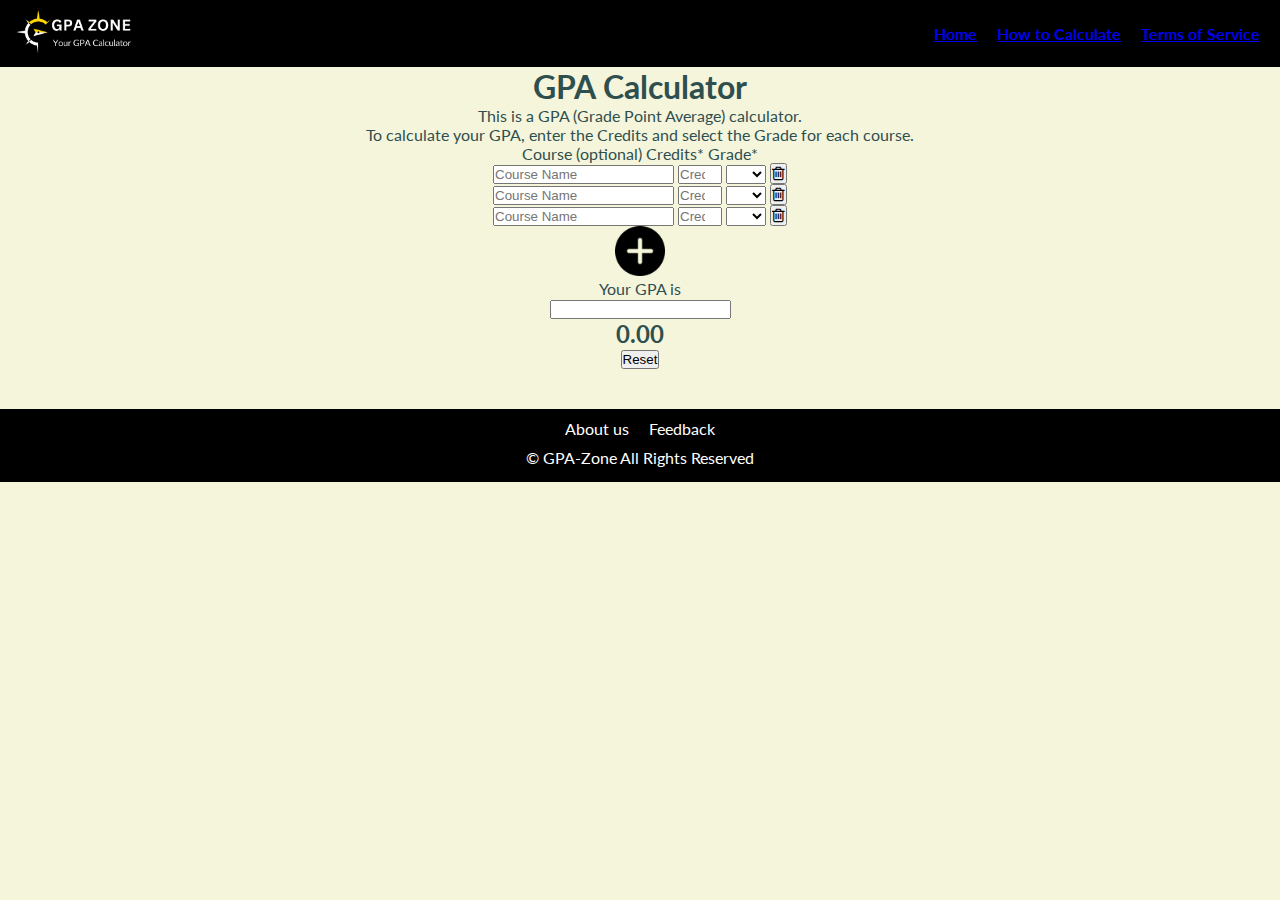
==== index.html @ a1a2bd87 "finished html part and basic style" ====
<!DOCTYPE html>
<html lang="en">
  <head>
    <meta charset="UTF-8" />
    <meta name="viewport" content="width=device-width, initial-scale=1.0" />
    <title>GPA Zone</title>
    <link rel="stylesheet" href="style.css" />
    <link rel="preconnect" href="https://fonts.googleapis.com" />
    <link rel="preconnect" href="https://fonts.gstatic.com" crossorigin />
    <link
      href="https://fonts.googleapis.com/css2?family=Lato:ital,wght@0,100;0,300;0,400;0,700;0,900;1,100;1,300;1,400;1,700;1,900&display=swap"
      rel="stylesheet"
    />
    <link
      rel="stylesheet"
      href="https://cdnjs.cloudflare.com/ajax/libs/font-awesome/4.7.0/css/font-awesome.min.css"
    />
  </head>

  <body>
    <header class="navbar">
      <div class="navbar-left">
        <img
          src="./images/GPAZone logo.png"
          alt="GPAZoneLogo"
          class="top-logo"
        />
      </div>
      <nav class="navbar-right">
        <ul>
          <li><a href="#">Home</a></li>
          <li><a href="#">How to Calculate</a></li>
          <li><a href="#">Terms of Service</a></li>
        </ul>
      </nav>
    </header>

    <main class="main">
      <section>
        <h1>GPA Calculator</h1>
        <p>This is a GPA (Grade Point Average) calculator.</p>
        <p>
          To calculate your GPA, enter the Credits and select the Grade for each
          course.
        </p>
        <!-- <div class="buttons">
          <button class="sort-ascending">Sort as ascending</button>
          <button class="sort-descending">Sort as descending</button>
        </div> -->
      </section>

      <section class="input-parts">
        <form action="">
          <div>
            <label for="course name">Course (optional)</label>
            <label for="">Credits*</label>
            <label for="">Grade*</label>
          </div>

          <div>
            <input
              type="text"
              id="course-name"
              placeholder="Course Name"
              class="course-type"
              list="options"
            />
            <input
              type="number"
              placeholder="Credits"
              min="0"
              max="6"
              class="course-credit"
            />
            <select name="select" class="select" placeholder="Grade">
              <option value=""></option>
              <option value="A">A</option>
              <option value="A-">A-</option>
              <option value="B+">B+</option>
              <option value="B">B</option>
              <option value="B-">B-</option>
              <option value="C+">C+</option>
              <option value="C">C</option>
              <option value="C-">C-</option>
              <option value="D+">D+</option>
              <option value="D">D</option>
              <option value="D-">D-</option>
              <option value="F">F</option>
            </select>
            <button type="button" class="trash-button">
              <i class="fa fa-trash-o" style="font-size: 16px"></i>
            </button>
            <!-- <img src="./images/trash-can.png" alt="" class="trash-can" /> -->
          </div>

          <div>
            <input
              type="text"
              id="course-name"
              placeholder="Course Name"
              class="course-type"
              list="options"
            />
            <input
              type="number"
              placeholder="Credits"
              min="0"
              max="6"
              class="course-credit"
            />
            <select name="select" class="select">
              <option value=""></option>
              <option value="A">A</option>
              <option value="A-">A-</option>
              <option value="B+">B+</option>
              <option value="B">B</option>
              <option value="B-">B-</option>
              <option value="C+">C+</option>
              <option value="C">C</option>
              <option value="C-">C-</option>
              <option value="D+">D+</option>
              <option value="D">D</option>
              <option value="D-">D-</option>
              <option value="F">F</option>
            </select>
            <button type="button" class="trash-button">
              <i class="fa fa-trash-o" style="font-size: 16px"></i>
            </button>
          </div>

          <div>
            <input
              type="text"
              id="course-name"
              placeholder="Course Name"
              class="course-type"
              list="options"
            />
            <input
              type="number"
              placeholder="Credits"
              min="0"
              max="6"
              class="course-credit"
            />
            <select name="select" class="select">
              <option value=""></option>
              <option value="A">A</option>
              <option value="A-">A-</option>
              <option value="B+">B+</option>
              <option value="B">B</option>
              <option value="B-">B-</option>
              <option value="C+">C+</option>
              <option value="C">C</option>
              <option value="C-">C-</option>
              <option value="D+">D+</option>
              <option value="D">D</option>
              <option value="D-">D-</option>
              <option value="F">F</option>
            </select>
            <button type="button" class="trash-button">
              <i class="fa fa-trash-o" style="font-size: 16px"></i>
            </button>
          </div>
        </form>
      </section>

      <section>
        <div>
          <img src="./images/plus.png" alt="" class="plus-sign" />
          <!-- <i class="fas fa-plus-square" style="font-size: 16px"></i> -->
        </div>

        <div class="result">
          <p id="gpa-text">Your GPA is</p>
          <input type="number" />
          <h2 id="gpa-result">0.00</h2>
        </div>

        <div>
          <button class="btn-reset">Reset</button>
        </div>
      </section>
    </main>

    <footer class="footer">
      <div>
        <ul>
          <li>About us</li>
          <li>Feedback</li>
        </ul>
      </div>
      <p>&#169; GPA-Zone All Rights Reserved</p>
    </footer>

    <datalist id="options">
      <option value="ACCT">Accounting</option>
      <option value="ASL">American Sign Language</option>
      <option value="ANTH">Anthropology</option>
      <option value="ART">Art</option>
      <option value="BIOL">Biological Science</option>
      <option value="BUSM">Business Mgt</option>
      <option value="CRDEV">Career Development</option>
      <option value="CHEM">Chemistry</option>
      <option value="CHIN">Chinese</option>
      <option value="COMM">Communication Studies</option>
      <option value="CIS">Computer & Information Sciences</option>
      <option value="CS">Computer Science</option>
      <option value="CRMJ">Criminal Justice</option>
      <option value="ECON">Economics</option>
      <option value="EDU">Education</option>
      <option value="ELED">Elementary Education</option>
      <option value="EMGT">Emergency Management</option>
      <option value="ENGL">English</option>
      <option value="EIL">English as Int'l Language</option>
      <option value="ENTR">Entrepreneurship</option>
      <option value="EXS">Exercise Sport Science</option>
      <option value="FILM">Film</option>
      <option value="FIN">Finance</option>
      <option value="FORS">Forensic Science</option>
      <option value="FREN">French</option>
      <option value="GEOG">Geography</option>
      <option value="HAWN">Hawaiian</option>
      <option value="HWST">Hawaiian Studies</option>
      <option value="HLTH">Health</option>
      <option value="HIST">History</option>
      <option value="HEC">Home Economics</option>
      <option value="HTM">Hospitality Tourism Mgt</option>
      <option value="HUM">Humanities</option>
      <option value="IS">Information System</option>
      <option value="IT">Information Technology</option>
      <option value="ICS">International Cultural Studies</option>
      <option value="IPB">Intercultural Peacebuilding</option>
      <option value="JPN">Japanese</option>
      <option value="LING">Linguistics</option>
      <option value="AMOR">Maori</option>
      <option value="MATH">Mathematics</option>
      <option value="MUSC">Music</option>
      <option value="OCEN">Oceanography</option>
      <option value="PAIS">Pacific Island Studies</option>
      <option value="PHSC">Physical Science</option>
      <option value="POSC">Political Science</option>
      <option value="PSYC">Psychology</option>
      <option value="PMGT">Public Management</option>
      <option value="REL">Religion</option>
      <option value="SCI">Science</option>
      <option value="SAMN">Samoan</option>
      <option value="SCED">Secondary Education</option>
      <option value="SOCW">Social Work</option>
      <option value="SPAN">Spanish</option>
      <option value="SPED">Special Education</option>
      <option value="STDEV">Student Development</option>
      <option value="TESOL">TESOL</option>
      <option value="THEA">Theatre</option>
      <option value="TONG">Tongan</option>
      <option value="WLNG">World Language</option>
    </datalist>

    <script src="./app.js"></script>
  </body>
</html>
---- style.css ----
* {
  margin: 0;
  padding: 0;
}

body {
  background-color: beige;
  color: darkslategray;
  font-family: "Lato", Tahoma, sans-serif;
  font-size: 1em;
}

.top-logo {
  width: 10vw;
  min-width: 120px;
  max-width: 200px;
}

.navbar {
  background-color: black;
  color: white;
  display: flex;
  align-items: center;
  justify-content: space-between;
}

.navbar-right ul {
  display: flex;
  justify-content: center;
  list-style-type: none;
  margin: 20px;
  gap: 20px;
  font-weight: bold;
}

/* a {
  text-decoration: none;
  color: white;
} */

.navbar-right ul li:hover {
  background-color: #ffd700;
  color: black;
  cursor: pointer;
}

.navbar-left {
  padding-left: 10px;
}

.trash-can {
  width: 20px;
}

.plus-sign {
  width: 50px;
}

main {
  text-align: center;
}

.footer {
  background-color: black;
  color: white;
  margin-top: 40px;
}

.footer ul {
  display: flex;
  justify-content: center;
  list-style-type: none;
  padding: 10px;
  gap: 20px;
}

.footer p {
  text-align: center;
  padding-bottom: 15px;
}
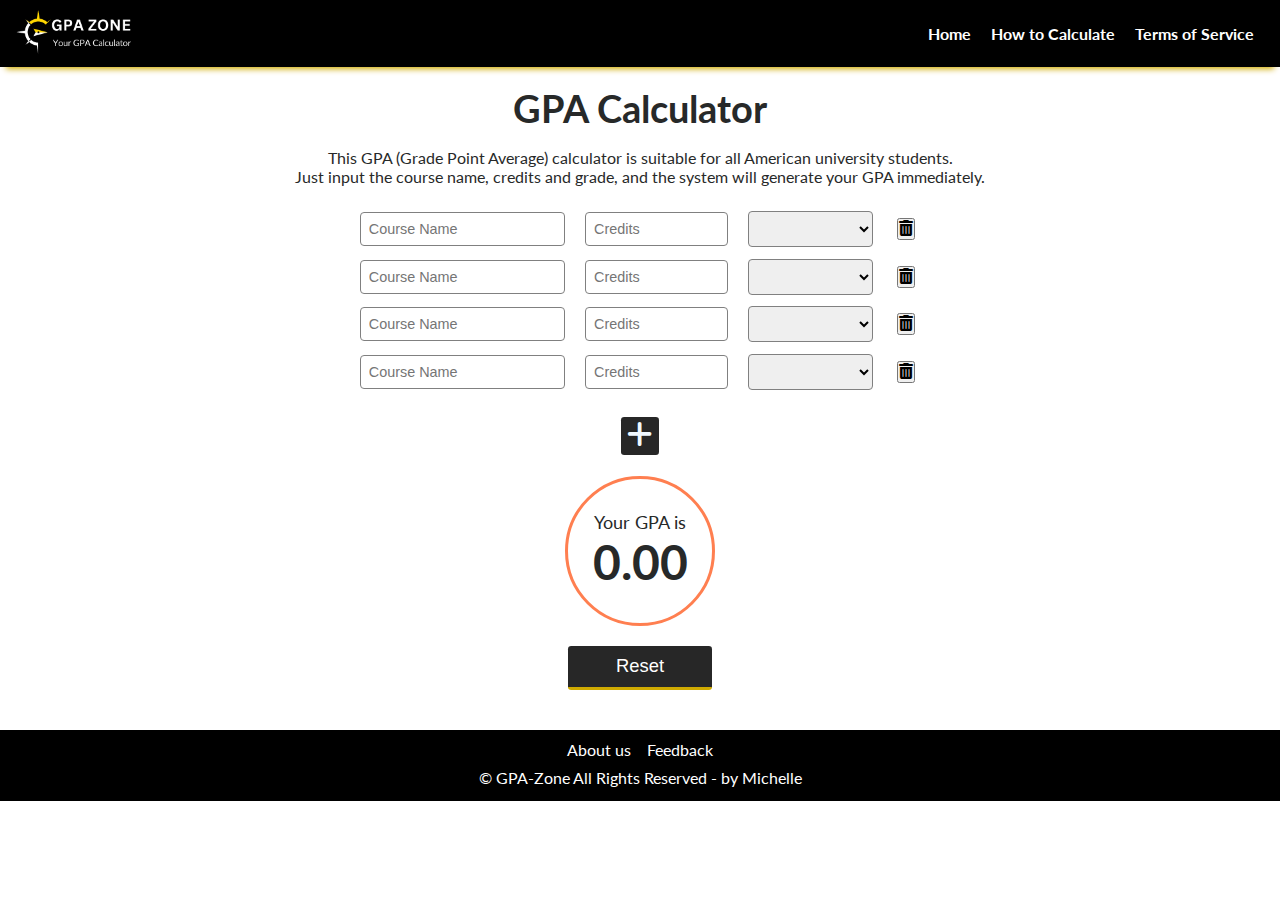
==== commit aa41b680: "css and JS" ====
--- a/index.html
+++ b/index.html
@@ -13,7 +13,7 @@
     />
     <link
       rel="stylesheet"
-      href="https://cdnjs.cloudflare.com/ajax/libs/font-awesome/4.7.0/css/font-awesome.min.css"
+      href="https://cdnjs.cloudflare.com/ajax/libs/font-awesome/6.0.0/css/all.min.css"
     />
   </head>
 
@@ -26,74 +26,43 @@
           class="top-logo"
         />
       </div>
-      <nav class="navbar-right">
-        <ul>
-          <li><a href="#">Home</a></li>
-          <li><a href="#">How to Calculate</a></li>
-          <li><a href="#">Terms of Service</a></li>
-        </ul>
-      </nav>
+      <ul class="navbar-right">
+        <li><a href="#">Home</a></li>
+        <li><a href="#">How to Calculate</a></li>
+        <li><a href="#">Terms of Service</a></li>
+      </ul>
+      <div class="hamburger-icon">
+        <i class="fas fa-bars"></i>
+      </div>
     </header>
 
     <main class="main">
       <section>
         <h1>GPA Calculator</h1>
-        <p>This is a GPA (Grade Point Average) calculator.</p>
-        <p>
-          To calculate your GPA, enter the Credits and select the Grade for each
-          course.
+        <p class="gpa-intro">
+          This GPA (Grade Point Average) calculator is suitable for all American
+          university students.
+          <br />
+          Just input the course name, credits and grade, and the system will
+          generate your GPA immediately.
         </p>
         <!-- <div class="buttons">
           <button class="sort-ascending">Sort as ascending</button>
-          <button class="sort-descending">Sort as descending</button>
+          <button class="sort-descending">Sort adescending</button>
         </div> -->
       </section>
 
       <section class="input-parts">
-        <form action="">
-          <div>
-            <label for="course name">Course (optional)</label>
-            <label for="">Credits*</label>
-            <label for="">Grade*</label>
-          </div>
-
-          <div>
-            <input
-              type="text"
-              id="course-name"
-              placeholder="Course Name"
-              class="course-type"
-              list="options"
-            />
-            <input
-              type="number"
-              placeholder="Credits"
-              min="0"
-              max="6"
-              class="course-credit"
-            />
-            <select name="select" class="select" placeholder="Grade">
-              <option value=""></option>
-              <option value="A">A</option>
-              <option value="A-">A-</option>
-              <option value="B+">B+</option>
-              <option value="B">B</option>
-              <option value="B-">B-</option>
-              <option value="C+">C+</option>
-              <option value="C">C</option>
-              <option value="C-">C-</option>
-              <option value="D+">D+</option>
-              <option value="D">D</option>
-              <option value="D-">D-</option>
-              <option value="F">F</option>
-            </select>
-            <button type="button" class="trash-button">
-              <i class="fa fa-trash-o" style="font-size: 16px"></i>
-            </button>
-            <!-- <img src="./images/trash-can.png" alt="" class="trash-can" /> -->
-          </div>
-
-          <div>
+        <form class="form">
+          <!-- <div>
+            <ul class="form-title">
+              <li>Course (Optional)</li>
+              <li>Credits*</li>
+              <li>Grade*</li>
+            </ul>
+          </div> -->
+
+          <div class="grader">
             <input
               type="text"
               id="course-name"
@@ -124,11 +93,11 @@
               <option value="F">F</option>
             </select>
             <button type="button" class="trash-button">
-              <i class="fa fa-trash-o" style="font-size: 16px"></i>
+              <i class="fas fa-trash-alt"></i>
             </button>
           </div>
 
-          <div>
+          <div class="grader">
             <input
               type="text"
               id="course-name"
@@ -159,26 +128,96 @@
               <option value="F">F</option>
             </select>
             <button type="button" class="trash-button">
-              <i class="fa fa-trash-o" style="font-size: 16px"></i>
+              <i class="fas fa-trash-alt"></i>
+            </button>
+          </div>
+
+          <div class="grader">
+            <input
+              type="text"
+              id="course-name"
+              placeholder="Course Name"
+              class="course-type"
+              list="options"
+            />
+            <input
+              type="number"
+              placeholder="Credits"
+              min="0"
+              max="6"
+              class="course-credit"
+            />
+            <select name="select" class="select">
+              <option value=""></option>
+              <option value="A">A</option>
+              <option value="A-">A-</option>
+              <option value="B+">B+</option>
+              <option value="B">B</option>
+              <option value="B-">B-</option>
+              <option value="C+">C+</option>
+              <option value="C">C</option>
+              <option value="C-">C-</option>
+              <option value="D+">D+</option>
+              <option value="D">D</option>
+              <option value="D-">D-</option>
+              <option value="F">F</option>
+            </select>
+            <button type="button" class="trash-button">
+              <i class="fas fa-trash-alt"></i>
+            </button>
+          </div>
+
+          <div class="grader">
+            <input
+              type="text"
+              id="course-name"
+              placeholder="Course Name"
+              class="course-type"
+              list="options"
+            />
+            <input
+              type="number"
+              placeholder="Credits"
+              min="0"
+              max="6"
+              class="course-credit"
+            />
+            <select name="select" class="select">
+              <option value=""></option>
+              <option value="A">A</option>
+              <option value="A-">A-</option>
+              <option value="B+">B+</option>
+              <option value="B">B</option>
+              <option value="B-">B-</option>
+              <option value="C+">C+</option>
+              <option value="C">C</option>
+              <option value="C-">C-</option>
+              <option value="D+">D+</option>
+              <option value="D">D</option>
+              <option value="D-">D-</option>
+              <option value="F">F</option>
+            </select>
+            <button type="button" class="trash-button">
+              <i class="fas fa-trash-alt"></i>
             </button>
           </div>
         </form>
       </section>
 
       <section>
+        <div class="plus-icon">
+          <!-- <img src="./images/plus.png" alt="" class="plus-sign" /> -->
+          <i class="fas fa-plus"></i>
+        </div>
+
+        <div id="result">
+          <p class="gpa-text">Your GPA is</p>
+          <!-- <input type="number" id="gpa-result" /> -->
+          <h2 class="gpa-result">0.00</h2>
+        </div>
+
         <div>
-          <img src="./images/plus.png" alt="" class="plus-sign" />
-          <!-- <i class="fas fa-plus-square" style="font-size: 16px"></i> -->
-        </div>
-
-        <div class="result">
-          <p id="gpa-text">Your GPA is</p>
-          <input type="number" />
-          <h2 id="gpa-result">0.00</h2>
-        </div>
-
-        <div>
-          <button class="btn-reset">Reset</button>
+          <button id="btn-reset">Reset</button>
         </div>
       </section>
     </main>
@@ -190,7 +229,7 @@
           <li>Feedback</li>
         </ul>
       </div>
-      <p>&#169; GPA-Zone All Rights Reserved</p>
+      <p>&#169; GPA-Zone All Rights Reserved - by Michelle</p>
     </footer>
 
     <datalist id="options">
--- a/style.css
+++ b/style.css
@@ -4,8 +4,8 @@
 }
 
 body {
-  background-color: beige;
-  color: darkslategray;
+  background-color: white;
+  color: rgb(39, 41, 41);
   font-family: "Lato", Tahoma, sans-serif;
   font-size: 1em;
 }
@@ -22,59 +22,184 @@
   display: flex;
   align-items: center;
   justify-content: space-between;
-}
-
-.navbar-right ul {
-  display: flex;
+  box-shadow: 0 8px 6px -6px rgb(207, 170, 1);
+}
+
+.navbar-right {
+  display: flex;
+  justify-content: center;
+  list-style: none;
+  margin: 1.15rem;
+  gap: 1.25rem;
+  font-weight: bold;
+  padding-right: 0.5rem;
+}
+
+.navbar-right a {
+  text-decoration: none;
+  color: white;
+  font-size: 1rem;
+  transition: all 0.3s ease;
+}
+
+.navbar-right li a:hover {
+  color: yellow;
+  cursor: pointer;
+}
+
+.navbar-left {
+  padding-left: 0.6rem;
+}
+
+.hamburger-icon {
+  display: none;
+  font-size: 1.5rem;
+  margin: 0.6rem;
+  cursor: pointer;
+  padding-right: 0.3rem;
+}
+
+@media (max-width: 768px) {
+  .navbar-right {
+    display: none;
+    flex-direction: column;
+    position: absolute;
+    top: 2.8rem;
+    right: 0;
+    width: 50%;
+    background-color: rgb(39, 39, 36);
+    text-align: center;
+    box-shadow: 0 4px 6px rgba(105, 97, 3, 0.2);
+    padding: 1rem 0;
+  }
+
+  .navbar-right li {
+    margin: 0.6rem 0;
+  }
+
+  .hamburger-icon {
+    display: block;
+  }
+
+  .navbar-right.active {
+    display: flex;
+  }
+}
+
+h1 {
+  font-size: 2.4rem;
+  padding: 1.1rem 0;
+}
+
+.gpa-intro {
+  font-size: 1rem;
+  padding-bottom: 1.2rem;
+}
+
+/* .form-title {
+  display: flex;
+  justify-content: center;
+  align-items: center;
+  font-size: 1rem;
+  margin: 0 0.5rem 0.3rem 0.5rem;
+  list-style: none;
+  font-weight: bolder;
+}
+
+.form-title li {
+  text-decoration: none;
+  padding: 10px 40px;
+} */
+
+input,
+select {
+  font-size: 0.9rem;
+  padding: 0.5rem;
+  border: 0.2px solid grey;
+  margin: 0.2rem 0.5rem;
+  border-radius: 0.25rem;
+}
+
+.course-type {
+  width: 15%;
+}
+
+.course-credit,
+select {
+  width: 10%;
+}
+
+.trash-button {
+  font-size: 1rem;
+  margin: 0.8rem;
+  cursor: pointer;
+}
+
+.plus-icon {
+  font-size: 1.8rem;
+  background-color: #272727;
+  color: aliceblue;
+  width: 2.4rem;
+  height: 2.4rem;
+  margin: 0.8rem auto;
+  cursor: pointer;
+  border-radius: 0.2rem;
+  margin: 1.3rem auto;
+  text-align: center;
+}
+
+main {
+  text-align: center;
+  padding: 0 1rem 1rem 1rem;
+}
+
+#result {
+  width: 9rem;
+  height: 9rem;
+  border: 0.2rem solid Coral;
+  border-radius: 50%;
+  margin: 0.1rem auto;
+  text-align: center;
+  transition: border-color 8s ease;
+}
+
+.gpa-text {
+  margin-top: 2rem;
+  font-size: 1.15rem;
+}
+
+.gpa-result {
+  font-size: 3rem;
+  font-weight: bold;
+}
+
+#btn-reset {
+  margin-top: 1.15rem;
+  font-size: 1.15rem;
+  padding: 0.6rem 3rem;
+  background-color: #272727;
+  color: white;
+  border: none;
+  border-bottom: 0.2rem solid rgb(207, 170, 1);
+  border-radius: 0.2rem;
+}
+
+.footer {
+  background-color: black;
+  color: white;
+  margin-top: 1.5rem;
+}
+
+.footer ul {
+  display: flex;
+  font-size: 1rem;
   justify-content: center;
   list-style-type: none;
-  margin: 20px;
-  gap: 20px;
-  font-weight: bold;
-}
-
-/* a {
-  text-decoration: none;
-  color: white;
-} */
-
-.navbar-right ul li:hover {
-  background-color: #ffd700;
-  color: black;
-  cursor: pointer;
-}
-
-.navbar-left {
-  padding-left: 10px;
-}
-
-.trash-can {
-  width: 20px;
-}
-
-.plus-sign {
-  width: 50px;
-}
-
-main {
-  text-align: center;
-}
-
-.footer {
-  background-color: black;
-  color: white;
-  margin-top: 40px;
-}
-
-.footer ul {
-  display: flex;
-  justify-content: center;
-  list-style-type: none;
-  padding: 10px;
-  gap: 20px;
+  padding: 0.6rem;
+  gap: 1rem;
 }
 
 .footer p {
   text-align: center;
-  padding-bottom: 15px;
-}
+  padding-bottom: 0.9rem;
+}
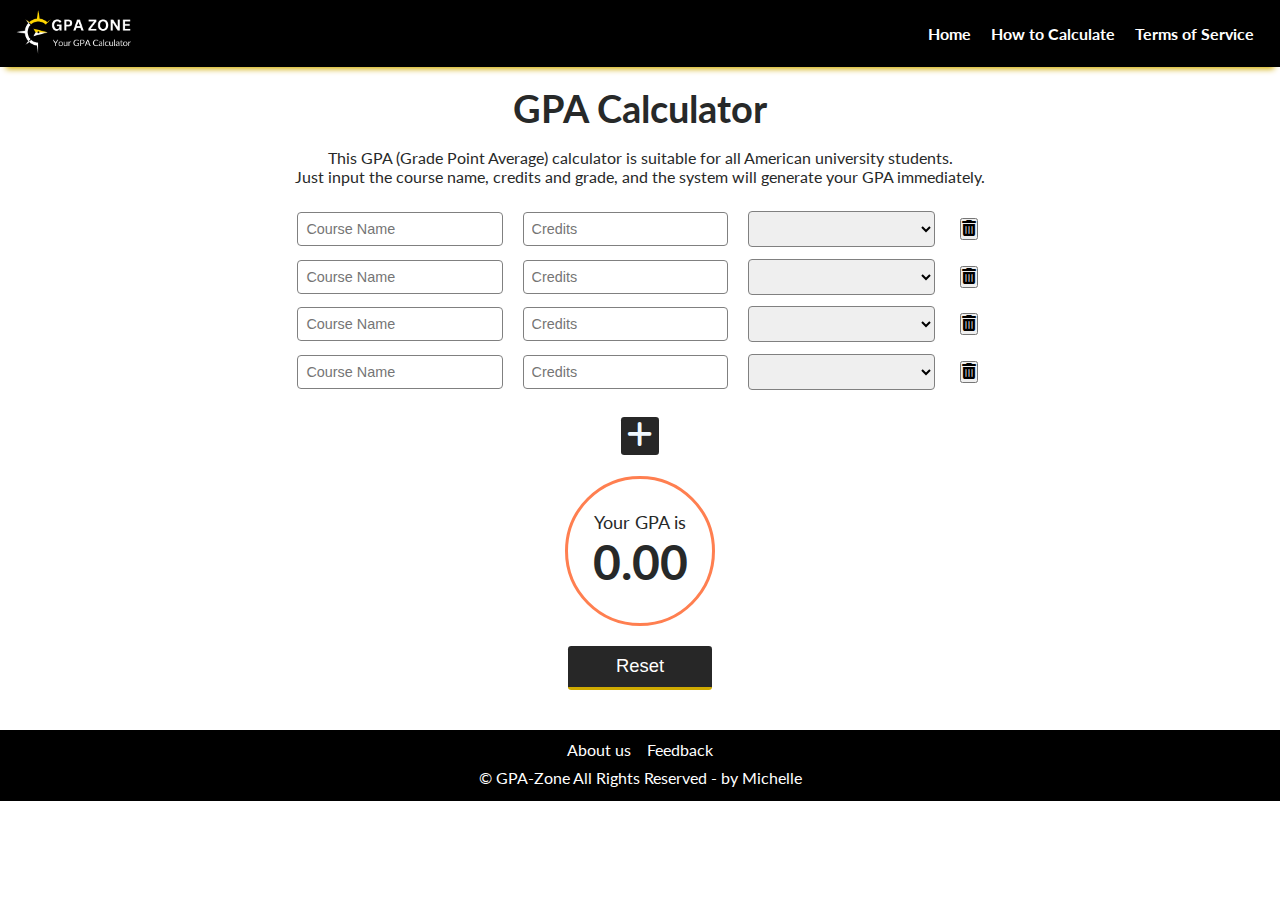
==== commit beea090a: "fixed bugs: gpa calculator, the trash button and the reset button" ====
--- a/index.html
+++ b/index.html
@@ -18,6 +18,7 @@
   </head>
 
   <body>
+    <!-- Below is the Navigation Bar -->
     <header class="navbar">
       <div class="navbar-left">
         <img
@@ -36,6 +37,7 @@
       </div>
     </header>
 
+    <!-- Below is the Main Part -->
     <main class="main">
       <section>
         <h1>GPA Calculator</h1>
@@ -46,143 +48,128 @@
           Just input the course name, credits and grade, and the system will
           generate your GPA immediately.
         </p>
-        <!-- <div class="buttons">
-          <button class="sort-ascending">Sort as ascending</button>
-          <button class="sort-descending">Sort adescending</button>
-        </div> -->
       </section>
 
+      <!-- Below is the Form -->
       <section class="input-parts">
         <form class="form">
-          <!-- <div>
-            <ul class="form-title">
-              <li>Course (Optional)</li>
-              <li>Credits*</li>
-              <li>Grade*</li>
-            </ul>
-          </div> -->
-
-          <div class="grader">
-            <input
-              type="text"
-              id="course-name"
-              placeholder="Course Name"
-              class="course-type"
-              list="options"
-            />
-            <input
-              type="number"
-              placeholder="Credits"
-              min="0"
-              max="6"
-              class="course-credit"
-            />
-            <select name="select" class="select">
-              <option value=""></option>
-              <option value="A">A</option>
-              <option value="A-">A-</option>
-              <option value="B+">B+</option>
-              <option value="B">B</option>
-              <option value="B-">B-</option>
-              <option value="C+">C+</option>
-              <option value="C">C</option>
-              <option value="C-">C-</option>
-              <option value="D+">D+</option>
-              <option value="D">D</option>
-              <option value="D-">D-</option>
-              <option value="F">F</option>
-            </select>
-            <button type="button" class="trash-button">
-              <i class="fas fa-trash-alt"></i>
-            </button>
-          </div>
-
-          <div class="grader">
-            <input
-              type="text"
-              id="course-name"
-              placeholder="Course Name"
-              class="course-type"
-              list="options"
-            />
-            <input
-              type="number"
-              placeholder="Credits"
-              min="0"
-              max="6"
-              class="course-credit"
-            />
-            <select name="select" class="select">
-              <option value=""></option>
-              <option value="A">A</option>
-              <option value="A-">A-</option>
-              <option value="B+">B+</option>
-              <option value="B">B</option>
-              <option value="B-">B-</option>
-              <option value="C+">C+</option>
-              <option value="C">C</option>
-              <option value="C-">C-</option>
-              <option value="D+">D+</option>
-              <option value="D">D</option>
-              <option value="D-">D-</option>
-              <option value="F">F</option>
-            </select>
-            <button type="button" class="trash-button">
-              <i class="fas fa-trash-alt"></i>
-            </button>
-          </div>
-
-          <div class="grader">
-            <input
-              type="text"
-              id="course-name"
-              placeholder="Course Name"
-              class="course-type"
-              list="options"
-            />
-            <input
-              type="number"
-              placeholder="Credits"
-              min="0"
-              max="6"
-              class="course-credit"
-            />
-            <select name="select" class="select">
-              <option value=""></option>
-              <option value="A">A</option>
-              <option value="A-">A-</option>
-              <option value="B+">B+</option>
-              <option value="B">B</option>
-              <option value="B-">B-</option>
-              <option value="C+">C+</option>
-              <option value="C">C</option>
-              <option value="C-">C-</option>
-              <option value="D+">D+</option>
-              <option value="D">D</option>
-              <option value="D-">D-</option>
-              <option value="F">F</option>
-            </select>
-            <button type="button" class="trash-button">
-              <i class="fas fa-trash-alt"></i>
-            </button>
-          </div>
-
-          <div class="grader">
-            <input
-              type="text"
-              id="course-name"
-              placeholder="Course Name"
-              class="course-type"
-              list="options"
-            />
-            <input
-              type="number"
-              placeholder="Credits"
-              min="0"
-              max="6"
-              class="course-credit"
-            />
-            <select name="select" class="select">
+          <div class="form-row">
+            <input
+              type="text"
+              placeholder="Course Name"
+              class="course-name"
+              list="options"
+            />
+            <input
+              type="number"
+              placeholder="Credits"
+              min="0"
+              max="6"
+              class="course-credit"
+            />
+            <select name="select" class="course-grade">
+              <option value=""></option>
+              <option value="A">A</option>
+              <option value="A-">A-</option>
+              <option value="B+">B+</option>
+              <option value="B">B</option>
+              <option value="B-">B-</option>
+              <option value="C+">C+</option>
+              <option value="C">C</option>
+              <option value="C-">C-</option>
+              <option value="D+">D+</option>
+              <option value="D">D</option>
+              <option value="D-">D-</option>
+              <option value="F">F</option>
+            </select>
+            <button type="button" class="trash-button">
+              <i class="fas fa-trash-alt"></i>
+            </button>
+          </div>
+
+          <div class="form-row">
+            <input
+              type="text"
+              placeholder="Course Name"
+              class="course-name"
+              list="options"
+            />
+            <input
+              type="number"
+              placeholder="Credits"
+              min="0"
+              max="6"
+              class="course-credit"
+            />
+            <select name="select" class="course-grade">
+              <option value=""></option>
+              <option value="A">A</option>
+              <option value="A-">A-</option>
+              <option value="B+">B+</option>
+              <option value="B">B</option>
+              <option value="B-">B-</option>
+              <option value="C+">C+</option>
+              <option value="C">C</option>
+              <option value="C-">C-</option>
+              <option value="D+">D+</option>
+              <option value="D">D</option>
+              <option value="D-">D-</option>
+              <option value="F">F</option>
+            </select>
+            <button type="button" class="trash-button">
+              <i class="fas fa-trash-alt"></i>
+            </button>
+          </div>
+
+          <div class="form-row">
+            <input
+              type="text"
+              placeholder="Course Name"
+              class="course-name"
+              list="options"
+            />
+            <input
+              type="number"
+              placeholder="Credits"
+              min="0"
+              max="6"
+              class="course-credit"
+            />
+            <select name="select" class="course-grade">
+              <option value=""></option>
+              <option value="A">A</option>
+              <option value="A-">A-</option>
+              <option value="B+">B+</option>
+              <option value="B">B</option>
+              <option value="B-">B-</option>
+              <option value="C+">C+</option>
+              <option value="C">C</option>
+              <option value="C-">C-</option>
+              <option value="D+">D+</option>
+              <option value="D">D</option>
+              <option value="D-">D-</option>
+              <option value="F">F</option>
+            </select>
+            <button type="button" class="trash-button">
+              <i class="fas fa-trash-alt"></i>
+            </button>
+          </div>
+
+          <div class="form-row">
+            <input
+              type="text"
+              placeholder="Course Name"
+              class="course-name"
+              list="options"
+            />
+            <input
+              type="number"
+              placeholder="Credits"
+              min="0"
+              max="6"
+              class="course-credit"
+            />
+            <select name="select" class="course-grade">
               <option value=""></option>
               <option value="A">A</option>
               <option value="A-">A-</option>
@@ -204,24 +191,26 @@
         </form>
       </section>
 
+      <!-- Below is the Plus Icon: once clicked, there will be a new form row added to the bottom. -->
       <section>
         <div class="plus-icon">
-          <!-- <img src="./images/plus.png" alt="" class="plus-sign" /> -->
           <i class="fas fa-plus"></i>
         </div>
 
+        <!-- Below is the GPA Result part-->
         <div id="result">
           <p class="gpa-text">Your GPA is</p>
-          <!-- <input type="number" id="gpa-result" /> -->
-          <h2 class="gpa-result">0.00</h2>
+          <h2 id="gpa-result">0.00</h2>
         </div>
 
+        <!-- Below is the Reset Button: once clicked, the whole form will be cleared and there will be 4 empty rows for new data. -->
         <div>
           <button id="btn-reset">Reset</button>
         </div>
       </section>
     </main>
 
+    <!-- Below is the footer of the whole page -->
     <footer class="footer">
       <div>
         <ul>
@@ -232,6 +221,7 @@
       <p>&#169; GPA-Zone All Rights Reserved - by Michelle</p>
     </footer>
 
+    <!-- Below is the whole list of the Course Name for the user to choose from -->
     <datalist id="options">
       <option value="ACCT">Accounting</option>
       <option value="ASL">American Sign Language</option>
--- a/style.css
+++ b/style.css
@@ -10,6 +10,7 @@
   font-size: 1em;
 }
 
+/* Below is the style of the navigation bar */
 .top-logo {
   width: 10vw;
   min-width: 120px;
@@ -51,6 +52,7 @@
   padding-left: 0.6rem;
 }
 
+/* Below is the style of the Hamburger Icon */
 .hamburger-icon {
   display: none;
   font-size: 1.5rem;
@@ -86,6 +88,12 @@
   }
 }
 
+/* Below is the style of the main form part */
+main {
+  text-align: center;
+  padding: 0 1rem 1rem 1rem;
+}
+
 h1 {
   font-size: 2.4rem;
   padding: 1.1rem 0;
@@ -95,21 +103,6 @@
   font-size: 1rem;
   padding-bottom: 1.2rem;
 }
-
-/* .form-title {
-  display: flex;
-  justify-content: center;
-  align-items: center;
-  font-size: 1rem;
-  margin: 0 0.5rem 0.3rem 0.5rem;
-  list-style: none;
-  font-weight: bolder;
-}
-
-.form-title li {
-  text-decoration: none;
-  padding: 10px 40px;
-} */
 
 input,
 select {
@@ -120,19 +113,34 @@
   border-radius: 0.25rem;
 }
 
-.course-type {
+.course-name {
   width: 15%;
 }
 
 .course-credit,
 select {
-  width: 10%;
+  width: 15%;
 }
 
 .trash-button {
   font-size: 1rem;
   margin: 0.8rem;
   cursor: pointer;
+}
+
+@keyframes scaleDown {
+  from {
+    transform: scale(1);
+    opacity: 1;
+  }
+  to {
+    transform: scale(0);
+    opacity: 0;
+  }
+}
+
+.scale-down {
+  animation: scaleDown 0.5s ease forwards;
 }
 
 .plus-icon {
@@ -148,11 +156,7 @@
   text-align: center;
 }
 
-main {
-  text-align: center;
-  padding: 0 1rem 1rem 1rem;
-}
-
+/* Below is the style of the GPA result */
 #result {
   width: 9rem;
   height: 9rem;
@@ -168,11 +172,12 @@
   font-size: 1.15rem;
 }
 
-.gpa-result {
+#gpa-result {
   font-size: 3rem;
   font-weight: bold;
 }
 
+/* Below is Reset Button */
 #btn-reset {
   margin-top: 1.15rem;
   font-size: 1.15rem;
@@ -184,6 +189,7 @@
   border-radius: 0.2rem;
 }
 
+/* Below is the style of the footer */
 .footer {
   background-color: black;
   color: white;
